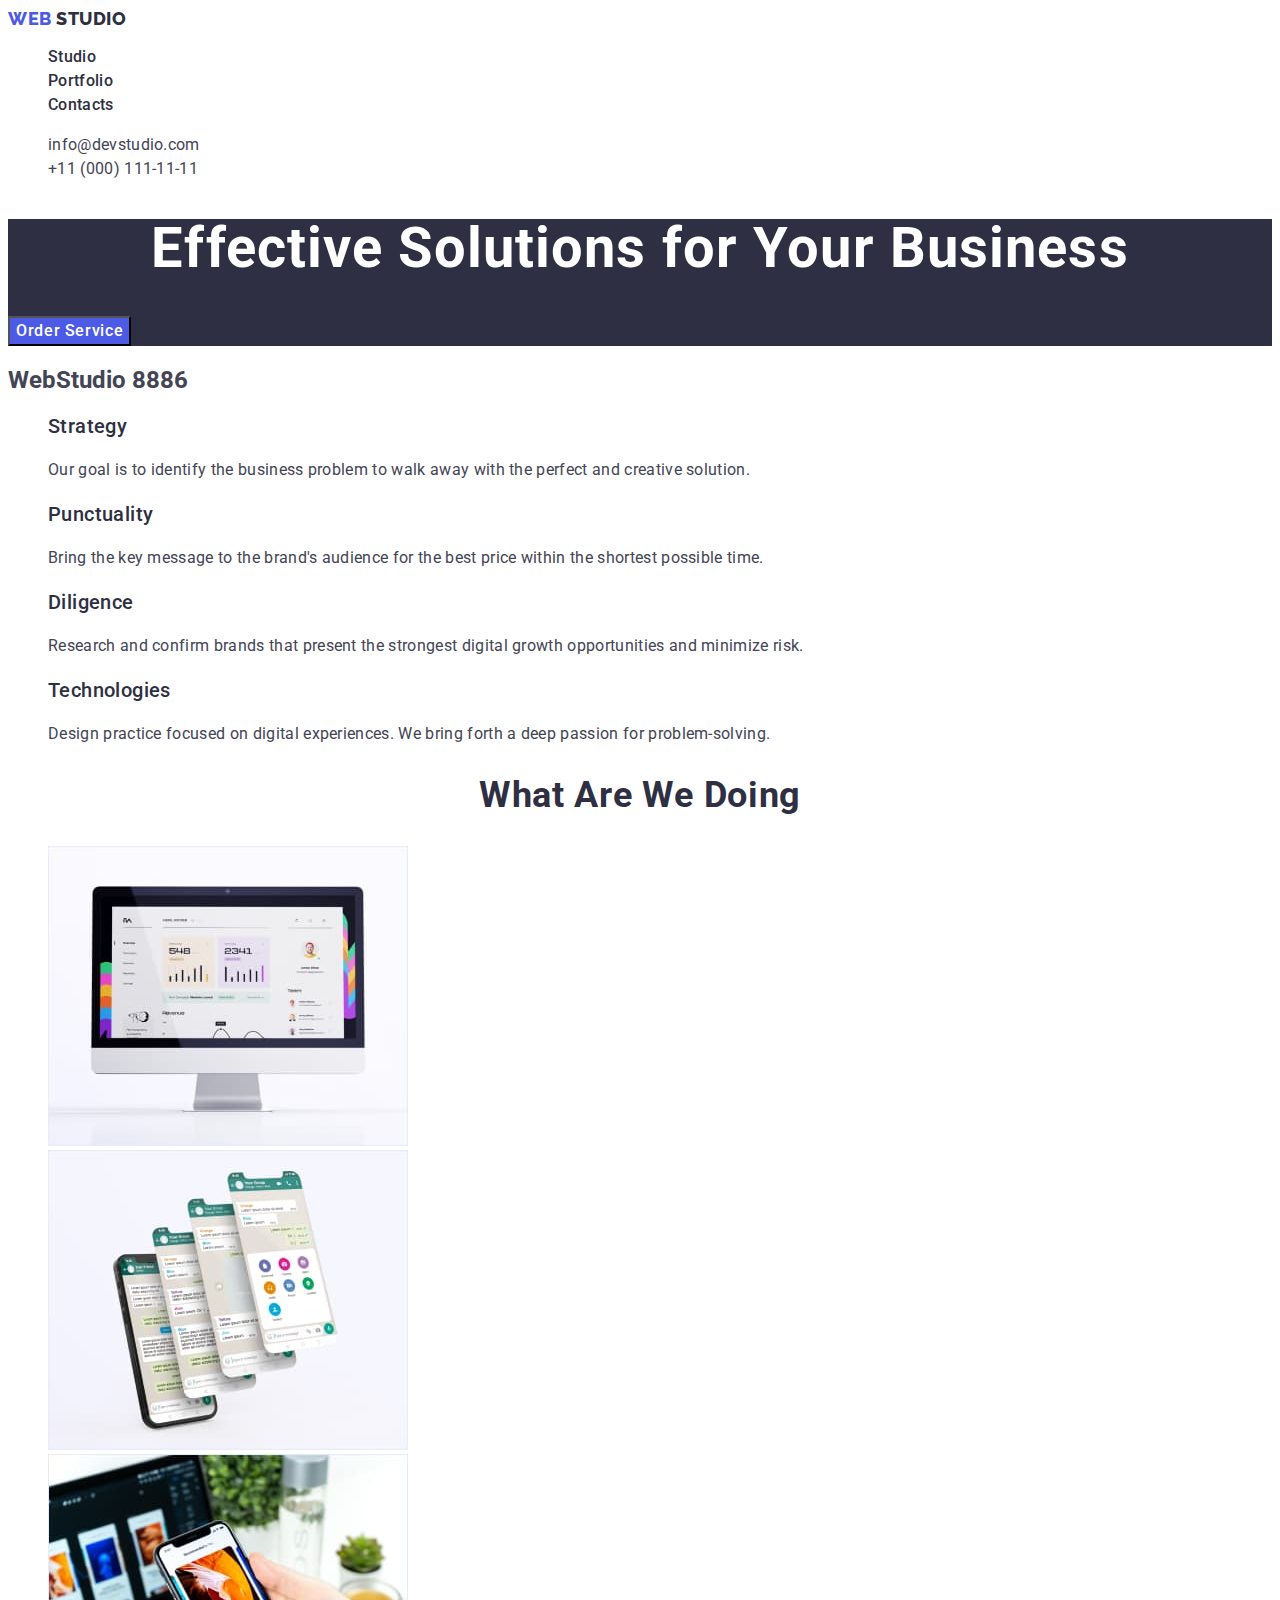
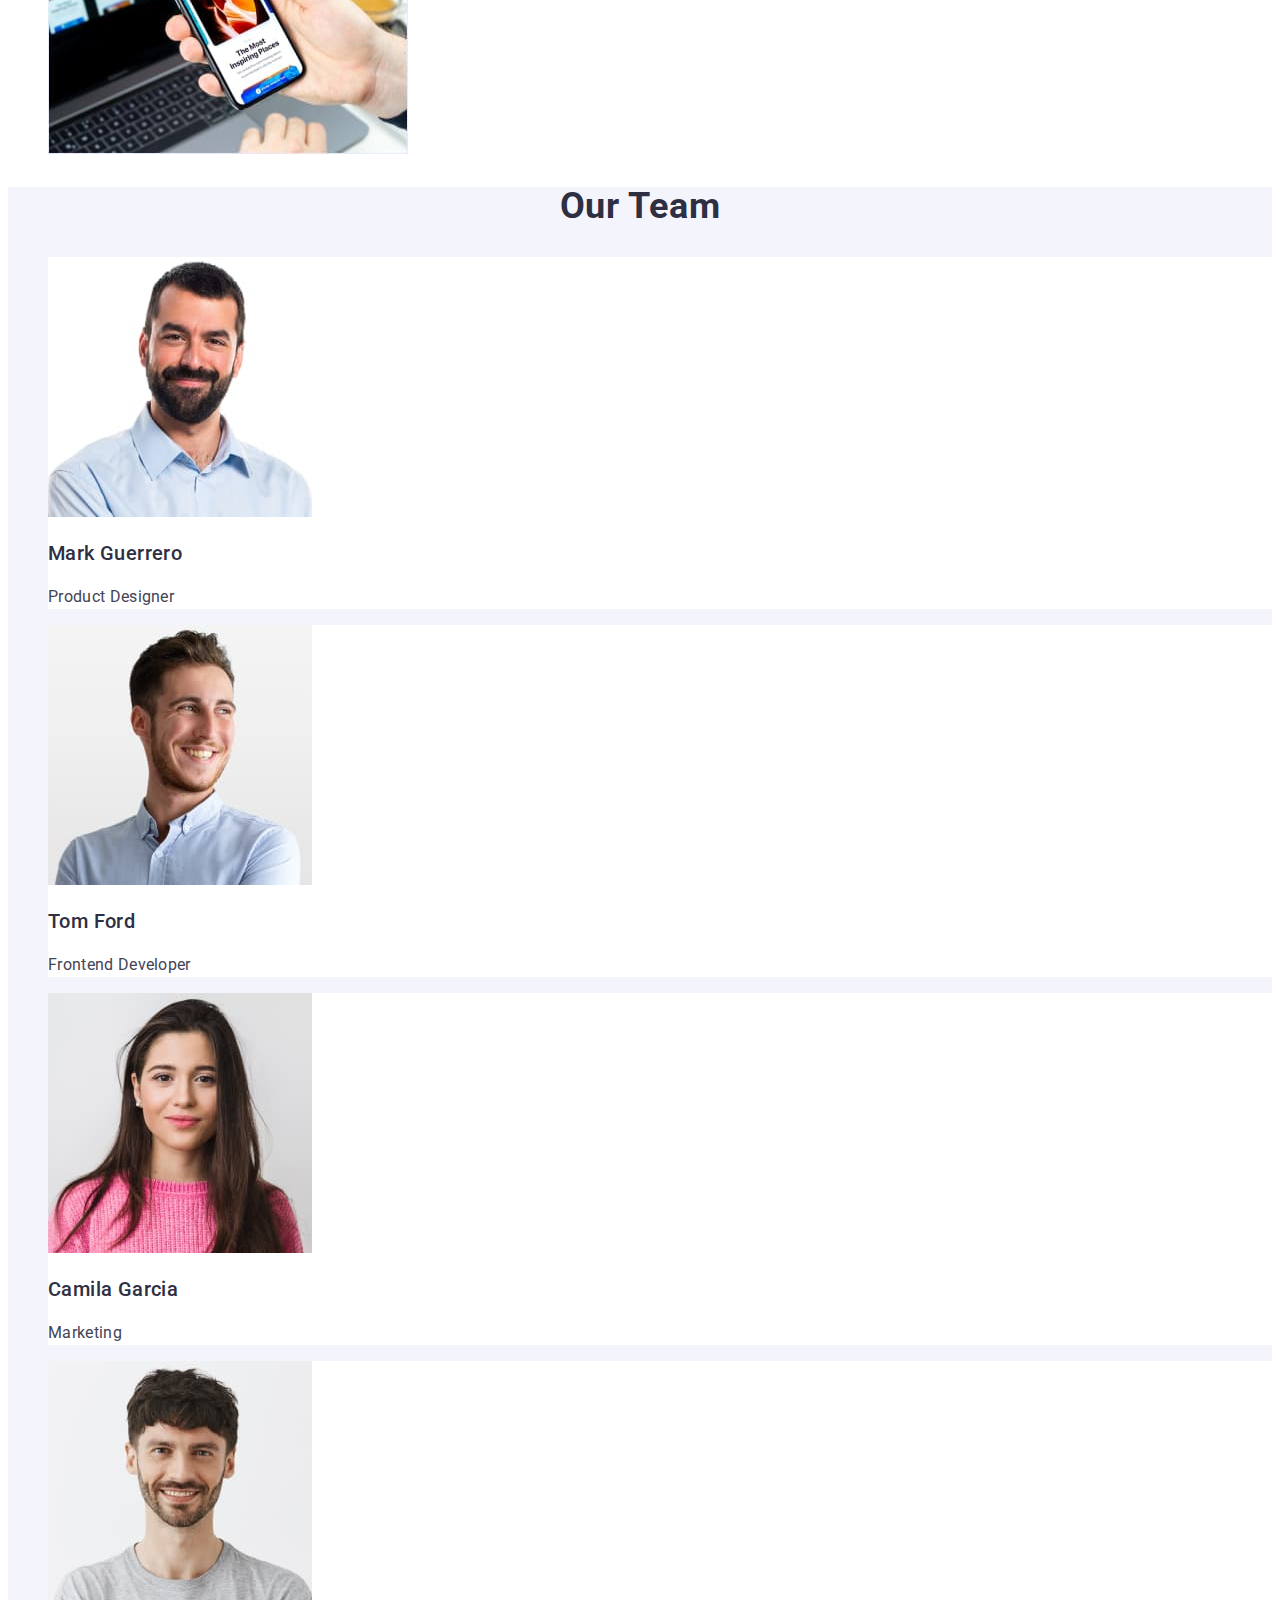
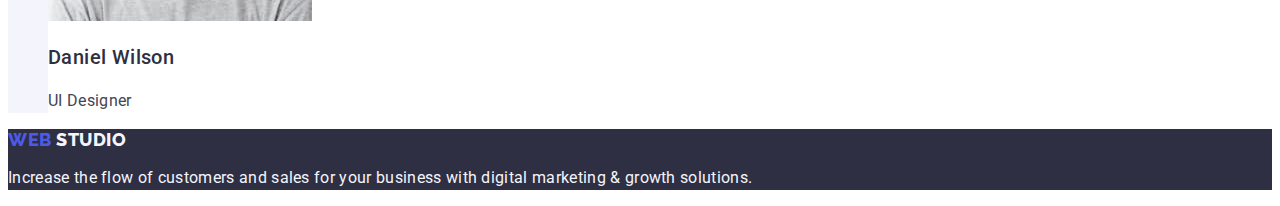
==== index.html @ 1e16ace7 "Initial commit" ====
<!DOCTYPE html>
<html lang="en">
  <head>
    <meta charset="UTF-8" />
    <meta name="viewport" content="width=device-width, initial-scale=1.0" />
    <title>Main Page</title>
    <link rel="preconnect" href="https://fonts.googleapis.com" />
    <link rel="preconnect" href="https://fonts.gstatic.com" crossorigin />
    <link
      href="https://fonts.googleapis.com/css2?family=Raleway:wght@800&family=Roboto:wght@400;500;700&display=swap"
      rel="stylesheet"
    />
    <link rel="stylesheet" href="./css/styles.css" />
  </head>
  <body>
    <header>
      <nav class="pege-nav">
        <a class="link logo" href="">Web <span class="span">Studio</span></a>
        <ul class="list menu">
          <li class="men-item">
            <a class="link menu-link" href="./index.html">Studio</a>
          </li>
          <li class="men-item">
            <a class="link menu-link" href="./portfolio.html">Portfolio</a>
          </li>
          <li class="men-item">
            <a class="link menu-link" href="">Contacts</a>
          </li>
        </ul>
      </nav>
      <address class="address">
        <ul class="list menu">
          <li>
            <a class="link contact-mail" href="mailto:info@devstudio.com"
              >info@devstudio.com</a
            >
          </li>
          <li>
            <a class="link contact-mail" href="tel:+110001111111"
              >+11 (000) 111-11-11</a
            >
          </li>
        </ul>
      </address>
    </header>

    <main>
      <section class="section-color">
        <h1 class="hhh-van">Effective Solutions for Your Business</h1>
        <button class="button-van" type="button">Order Service</button>
      </section>

      <section>
        <h2>WebStudio 8886</h2>
        <ul class="list">
          <li>
            <h3 class="hhh-tu">Strategy</h3>
            <p class="ppp-tu">
              Our goal is to identify the business problem to walk away with the
              perfect and creative solution.
            </p>
          </li>
          <li>
            <h3 class="hhh-tu">Punctuality</h3>
            <p class="ppp-tu">
              Bring the key message to the brand's audience for the best price
              within the shortest possible time.
            </p>
          </li>
          <li>
            <h3 class="hhh-tu">Diligence</h3>
            <p class="ppp-tu">
              Research and confirm brands that present the strongest digital
              growth opportunities and minimize risk.
            </p>
          </li>
          <li>
            <h3 class="hhh-tu">Technologies</h3>
            <p class="ppp-tu">
              Design practice focused on digital experiences. We bring forth a
              deep passion for problem-solving.
            </p>
          </li>
        </ul>
      </section>

      <section>
        <h2 class="hhh-fri">What are we doing</h2>
        <ul class="list">
          <li>
            <img
              src="./images/img1.jpg"
              alt="Monitor"
              width="360"
              height="300"
            />
          </li>
          <li>
            <img
              src="./images/Rectangle71.jpg"
              alt="Smartphone"
              width="360"
              height="300"
            />
          </li>
          <li>
            <img
              src="./images/img3.jpg"
              alt="Monitor and Smartphone"
              width="360"
              height="300"
            />
          </li>
        </ul>
      </section>

      <section class="section-fo">
        <h2 class="hhh-fri">Our Team</h2>
        <ul class="list">
          <li class="foto-color">
            <img
              src="./images/img.jpg"
              alt="Mark Guerrero"
              width="264"
              height="260"
            />
            <h3 class="hhh-tu">Mark Guerrero</h3>
            <p class="ppp-tu">Product Designer</p>
          </li>
          <li class="foto-color">
            <img
              src="./images/img(1).jpg"
              alt="Tom Ford"
              width="264"
              height="260"
            />
            <h3 class="hhh-tu">Tom Ford</h3>
            <p class="ppp-tu">Frontend Developer</p>
          </li>
          <li class="foto-color">
            <img
              src="./images/img(2).jpg"
              alt="Camila Garcia"
              width="264"
              height="260"
            />
            <h3 class="hhh-tu">Camila Garcia</h3>
            <p class="ppp-tu">Marketing</p>
          </li>
          <li class="foto-color">
            <img
              src="./images/img(3).jpg"
              alt="Daniel Wilson"
              width="264"
              height="260"
            />
            <h3 class="hhh-tu">Daniel Wilson</h3>
            <p class="ppp-tu">UI Designer</p>
          </li>
        </ul>
      </section>
    </main>

    <footer class="footer-color">
      <a class="link footer-logo" href=""
        >Web <span class="footer-span">Studio</span></a
      >
      <p class="footer-text">
        Increase the flow of customers and sales for your business with digital
        marketing & growth solutions.
      </p>
    </footer>
  </body>
</html>
---- css/styles.css ----
:root {
    --accent-color: #2e2f42;
}

.list {
    list-style: none;
}

.link {
    text-decoration: none;
}

body {
    font-family: Roboto, sans-serif;
    color: var(--slate, #434455);
    background-color: #FFFFFF;
}

.page-heder {
    
}

.page-nav {
     
}

.section-color {
    background: var(--navyblue, #2E2F42);
}

.hhh-van {
    color: var(--white, #FFF);
        text-align: center;
    
        /* Header 1 */
        font-size: 56px;
        font-family: Roboto, sans-serif
        font-weight: 700;
        line-height: 1.07;
        letter-spacing: 1.12px;
}

.button-van {
color: var(--white, #FFF);
    background: var(--iris, #4D5AE5);

    /* Button Text */
    font-family: inherit;
    font-size: 16px;
    font-weight: 500;
    line-height: 1.5;
    letter-spacing: 0.64px;
    cursor: pointer;
      
}

.button-van:hover,
.button-van:focus {
background-color: #404BBF;
}

.hhh-tu {
color: var(--navyblue, #2E2F42);

    /* Header 3 */
    font-size: 20px;
    font-weight: 500;
    line-height: 1.2;
    letter-spacing: 0.4px;
}

.ppp-tu {
color: var(--slate, #434455);

    /* Body */
    font-size: 16px;
    line-height: 1.5;
    letter-spacing: 0.32px;
}

.hhh-fri {
    color: var(--navyblue, #2E2F42);
        text-align: center;
    
        /* Header 2 */
        font-size: 36px;
        font-weight: 700;
        line-height: 1.11;
        letter-spacing: 0.72px;
        text-transform: capitalize;
}

.section-fo {
    background: var(--cloud, #F4F4FD);
}

.foto-color {
        background: var(--white, #FFF);
}

.logo {
color: var(--iris, #4D5AE5);
    font-size: 18px;
    font-family: Raleway, sans-serif;
    font-weight: 800;
    line-height: 1.17;
    letter-spacing: 0.54px;
    text-transform: uppercase;
}

.span {
    color: var(--navyblue, #2E2F42);
        font-size: 18px;
        font-family: Raleway, sans-serif;
        font-weight: 800;
        line-height: 1.17;
        letter-spacing: 0.54px;
        text-transform: uppercase;
}

.menu-item {
color: var(--navyblue, #2E2F42);

    /* Body Medium */
    font-size: 16px;
    font-family: Roboto, sans-serif;
    font-weight: 500;
    line-height: 1.5;
    letter-spacing: 0.32px;
    
}

.address {
    font-style: normal;
}

.menu-link {
    color: var(--navyblue, #2E2F42);
    
        /* Body Medium */
        font-size: 16px;
        font-family: Roboto, sans-serif;
        font-weight: 500;
        line-height: 1.5;
        letter-spacing: 0.32px;
        
}

.link-logo {
color: var(--navyblue, #2E2F42);
    font-size: 18px;
    font-family: Raleway, sans-serif;
    font-weight: 800;
    line-height: 1.5;
    letter-spacing: 0.54px;
    text-transform: uppercase;
}

.contact-mail {
    color: var(--slate, #434455);
    
        /* Body */
        font-size: 16px;
        font-family: Roboto, sans-serif;
        line-height: 1.5;
        letter-spacing: 0.32px;
}

.contact-phon {
    color: var(--slate, #434455);
    
        /* Body */
        font-size: 16px;
        font-family: Roboto;
        line-height: 1.5;
        letter-spacing: 0.32px;
}

.modal-btn {
color: var(--white, #4d5ae5);

    /* Button Text */
    font-family: inherit;
    font-size: 16px;
    font-weight: 500;
    line-height: 1.5;
    letter-spacing: 0.64px;
        background-color: #F4F4FD;
        cursor: pointer;
}

.abcd {
    color: var(--navyblue, #2E2F42);
    
        /* Header 3 */
        font-size: 20px;
        font-family: Roboto;
        font-weight: 500;
        line-height: 1.2;
        letter-spacing: 0.4px;
}

.abcdef {
    color: var(--slate, #434455);
    
        /* Body */
        font-size: 16px;
        font-family: Roboto;
        line-height: 1.5;
        letter-spacing: 0.32px;
}

.footer-color {
    background: var(--navyblue, #2E2F42);
}

.footer-logo {
    color: var(--iris, #4D5AE5);
        font-size: 18px;
        font-family: Raleway, sans-serif;
        font-weight: 800;
        line-height: 1.17;
        letter-spacing: 0.54px;
        text-transform: uppercase;
}

.footer-span {
    color: var(--cloud, #F4F4FD);
        font-size: 18px;
        font-family: Raleway, sans-serif;
        font-weight: 800;
        line-height: 1.17;
        letter-spacing: 0.54px;
        text-transform: uppercase;
}

.footer-text {
    color: var(--cloud, #F4F4FD);
    
        /* Body */
        font-size: 16px;
        font-family: Roboto, sans-serif;
        line-height: 1.5;
        letter-spacing: 0.32px;
}

.modal-btn:hover,
.modal-btn:focus {
    color: #FFFFFF;
    background-color: #404BBF;
    
}

.menu-link:hover,
.menu-link:focus {
    color: #404BBF;
}

.contact-mail:hover,
.contact-mail:focus {
    color: #404BBF;
}
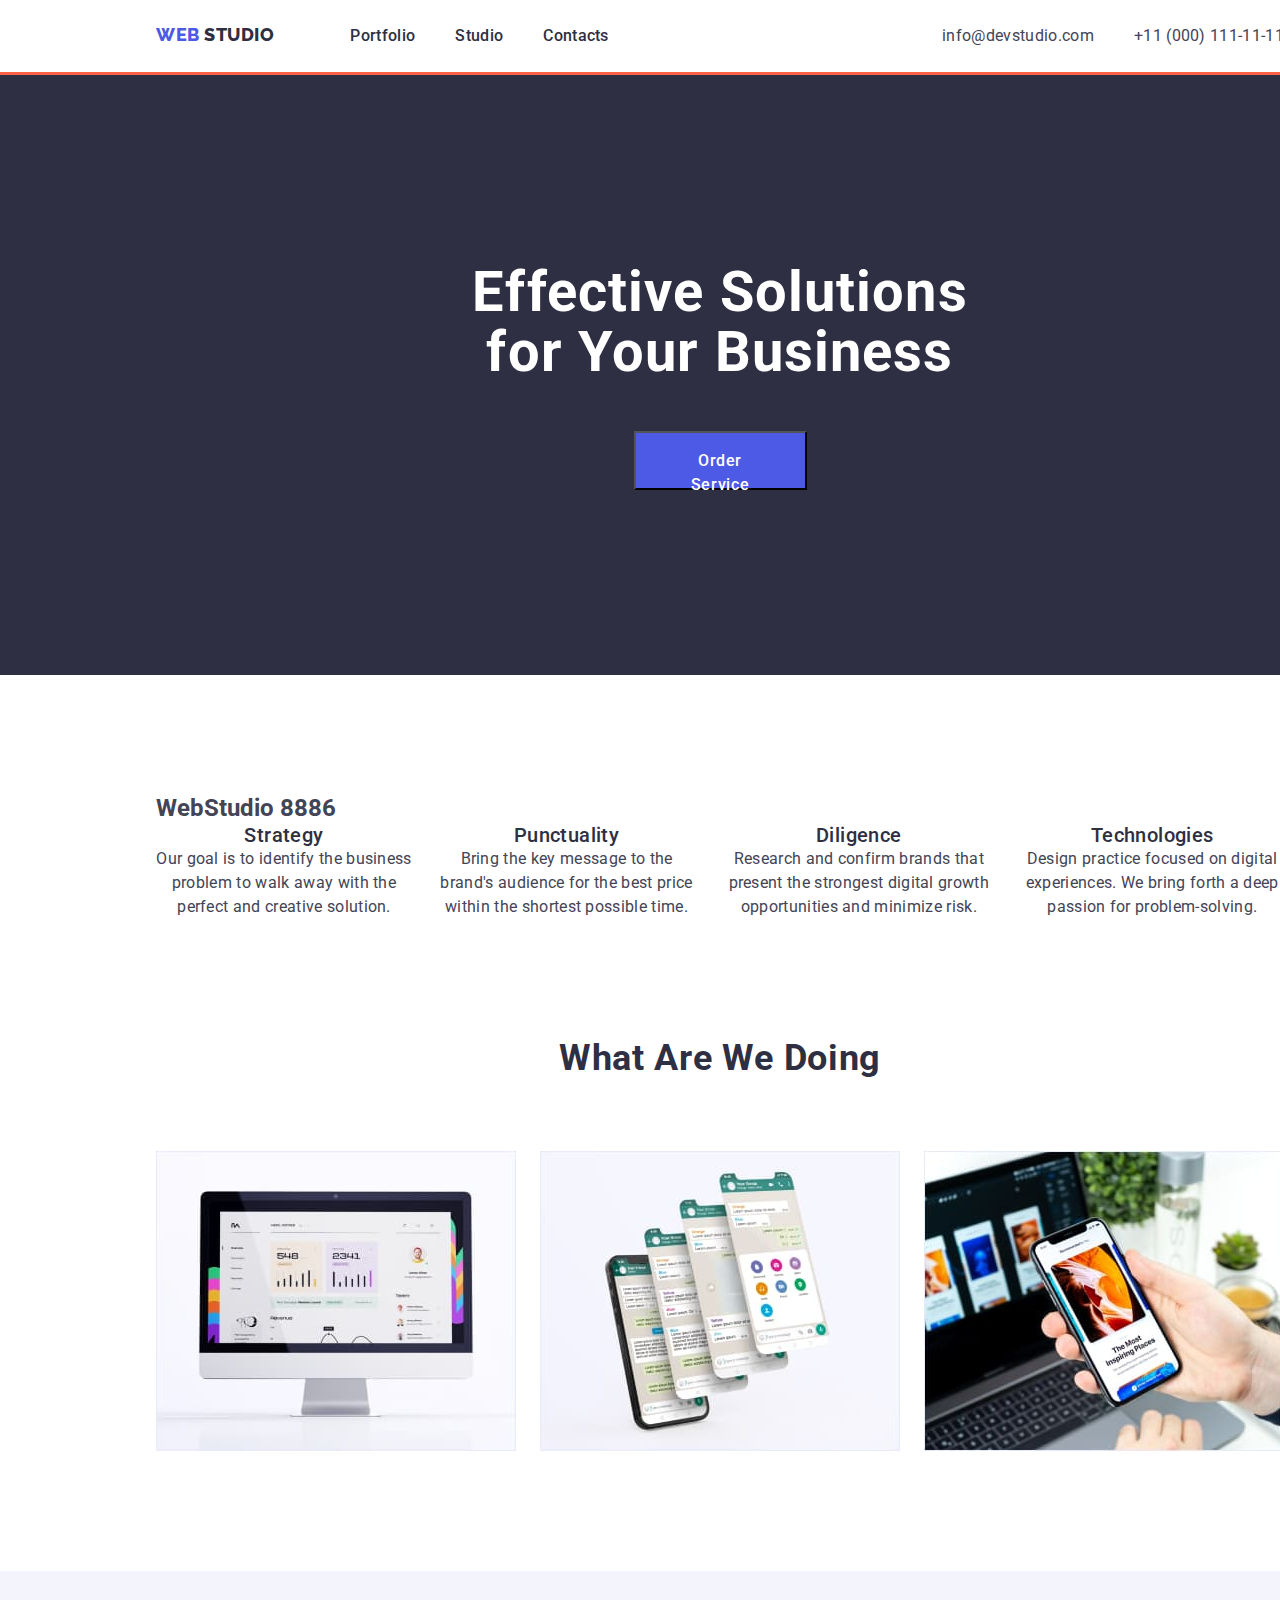
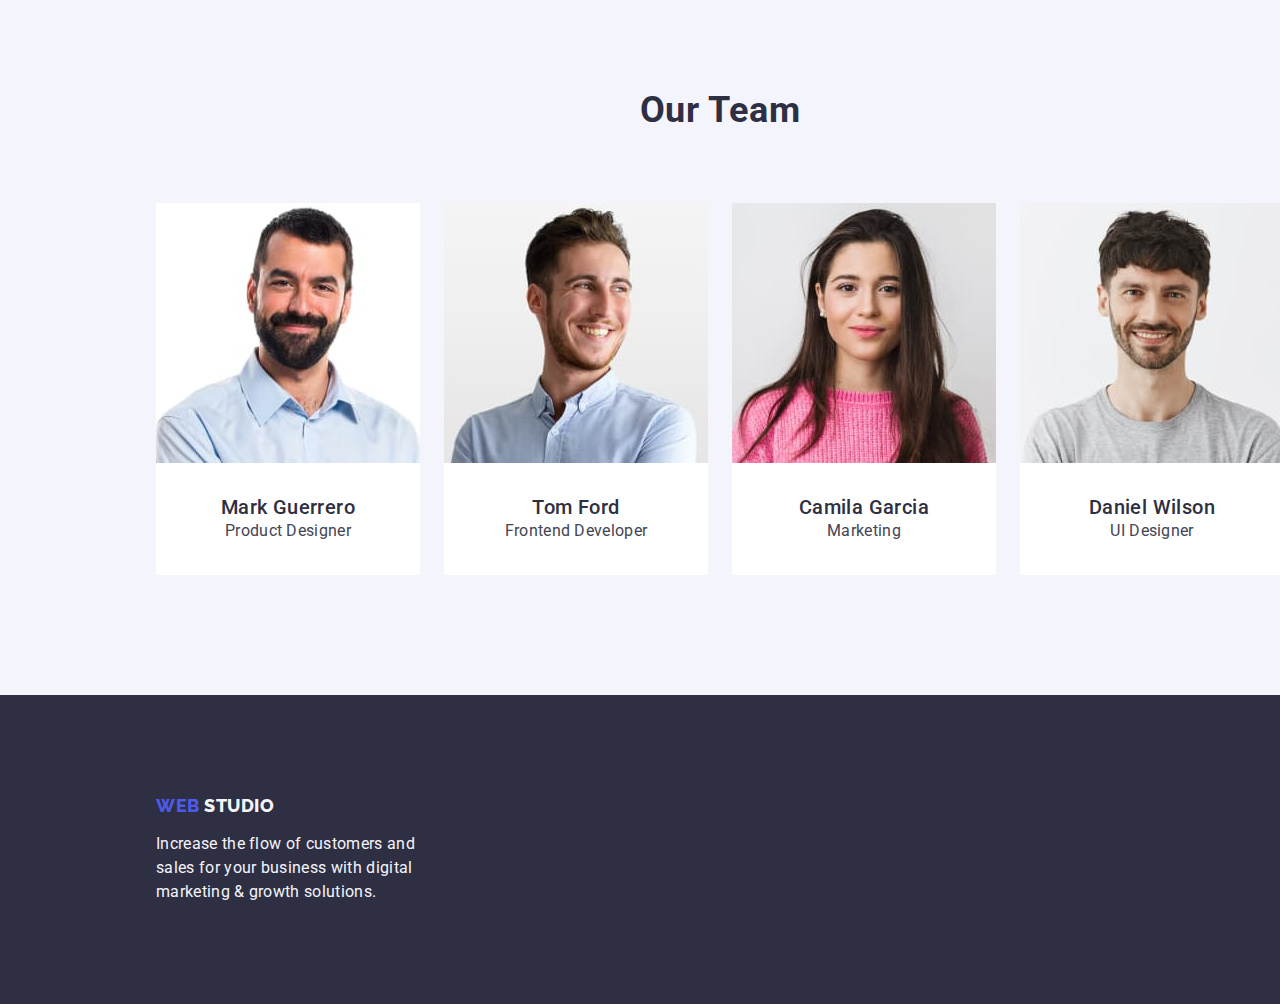
==== commit 68b6fe6e: "Sum 1" ====
--- a/index.html
+++ b/index.html
@@ -7,168 +7,213 @@
     <link rel="preconnect" href="https://fonts.googleapis.com" />
     <link rel="preconnect" href="https://fonts.gstatic.com" crossorigin />
     <link
+      rel="stylesheet"
+      href="https://cdn.jsdelivr.net/npm/modern-normalize@2.0.0/modern-normalize.min.css"
+    />
+    <link
       href="https://fonts.googleapis.com/css2?family=Raleway:wght@800&family=Roboto:wght@400;500;700&display=swap"
       rel="stylesheet"
     />
     <link rel="stylesheet" href="./css/styles.css" />
   </head>
   <body>
-    <header>
-      <nav class="pege-nav">
-        <a class="link logo" href="">Web <span class="span">Studio</span></a>
-        <ul class="list menu">
-          <li class="men-item">
-            <a class="link menu-link" href="./index.html">Studio</a>
-          </li>
-          <li class="men-item">
-            <a class="link menu-link" href="./portfolio.html">Portfolio</a>
-          </li>
-          <li class="men-item">
-            <a class="link menu-link" href="">Contacts</a>
-          </li>
-        </ul>
-      </nav>
-      <address class="address">
-        <ul class="list menu">
-          <li>
-            <a class="link contact-mail" href="mailto:info@devstudio.com"
-              >info@devstudio.com</a
-            >
-          </li>
-          <li>
-            <a class="link contact-mail" href="tel:+110001111111"
-              >+11 (000) 111-11-11</a
-            >
-          </li>
-        </ul>
-      </address>
+    <header class="header">
+      <div class="container">
+        <div class="header-div">
+          <div class="div-nav">
+            <nav class="page-nav">
+              <a class="link logo" href=""
+                >Web <span class="span">Studio</span></a
+              >
+              <ul class="list menu">
+                <li class="menu-item navigaihion">
+                  <a class="link menu-link" href="./portfolio.html"
+                    >Portfolio</a
+                  >
+                </li>
+                <li class="menu-item navigaihion">
+                  <a class="link menu-link" href="./index.html">Studio</a>
+                </li>
+                <li class="menu-item navigaihion">
+                  <a class="link menu-link" href="">Contacts</a>
+                </li>
+              </ul>
+            </nav>
+          </div>
+
+          <div>
+            <address class="address">
+              <ul class="list menu">
+                <li class="navigaihion">
+                  <a class="link contact-mail" href="mailto:info@devstudio.com"
+                    >info@devstudio.com</a
+                  >
+                </li>
+                <li class="navigaihion">
+                  <a class="link contact-mail" href="tel:+110001111111"
+                    >+11 (000) 111-11-11</a
+                  >
+                </li>
+              </ul>
+            </address>
+          </div>
+        </div>
+      </div>
     </header>
 
     <main>
       <section class="section-color">
-        <h1 class="hhh-van">Effective Solutions for Your Business</h1>
-        <button class="button-van" type="button">Order Service</button>
-      </section>
-
-      <section>
-        <h2>WebStudio 8886</h2>
-        <ul class="list">
-          <li>
-            <h3 class="hhh-tu">Strategy</h3>
-            <p class="ppp-tu">
-              Our goal is to identify the business problem to walk away with the
-              perfect and creative solution.
-            </p>
-          </li>
-          <li>
-            <h3 class="hhh-tu">Punctuality</h3>
-            <p class="ppp-tu">
-              Bring the key message to the brand's audience for the best price
-              within the shortest possible time.
-            </p>
-          </li>
-          <li>
-            <h3 class="hhh-tu">Diligence</h3>
-            <p class="ppp-tu">
-              Research and confirm brands that present the strongest digital
-              growth opportunities and minimize risk.
-            </p>
-          </li>
-          <li>
-            <h3 class="hhh-tu">Technologies</h3>
-            <p class="ppp-tu">
-              Design practice focused on digital experiences. We bring forth a
-              deep passion for problem-solving.
-            </p>
-          </li>
-        </ul>
-      </section>
-
-      <section>
-        <h2 class="hhh-fri">What are we doing</h2>
-        <ul class="list">
-          <li>
-            <img
-              src="./images/img1.jpg"
-              alt="Monitor"
-              width="360"
-              height="300"
-            />
-          </li>
-          <li>
-            <img
-              src="./images/Rectangle71.jpg"
-              alt="Smartphone"
-              width="360"
-              height="300"
-            />
-          </li>
-          <li>
-            <img
-              src="./images/img3.jpg"
-              alt="Monitor and Smartphone"
-              width="360"
-              height="300"
-            />
-          </li>
-        </ul>
+        <div class="container">
+          <div class="section-color-text">
+            <h1 class="hhh-van">Effective Solutions for Your Business</h1>
+          </div>
+          <div class="div-button">
+            <button class="button-van" type="button">Order Service</button>
+          </div>
+        </div>
+      </section>
+
+      <section class="section-tu">
+        <div class="container">
+          <div><h2>WebStudio 8886</h2></div>
+          <ul class="list list-van-van">
+            <li class="list-van">
+              <h3 class="hhh-tu">Strategy</h3>
+              <p class="ppp-tu">
+                Our goal is to identify the business problem to walk away with
+                the perfect and creative solution.
+              </p>
+            </li>
+            <li class="list-van">
+              <h3 class="hhh-tu">Punctuality</h3>
+              <p class="ppp-tu">
+                Bring the key message to the brand's audience for the best price
+                within the shortest possible time.
+              </p>
+            </li>
+            <li class="list-van">
+              <h3 class="hhh-tu">Diligence</h3>
+              <p class="ppp-tu">
+                Research and confirm brands that present the strongest digital
+                growth opportunities and minimize risk.
+              </p>
+            </li>
+            <li>
+              <h3 class="hhh-tu">Technologies</h3>
+              <p class="ppp-tu">
+                Design practice focused on digital experiences. We bring forth a
+                deep passion for problem-solving.
+              </p>
+            </li>
+          </ul>
+        </div>
+      </section>
+
+      <section class="section-fru">
+        <div class="container">
+          <div><h2 class="hhh-fri">What are we doing</h2></div>
+          <div class="div-fru">
+            <ul class="list div-section-fru">
+              <li>
+                <img
+                  src="./images/img1.jpg"
+                  alt="Monitor"
+                  width="360"
+                  height="300"
+                />
+              </li>
+              <li>
+                <img
+                  src="./images/Rectangle71.jpg"
+                  alt="Smartphone"
+                  width="360"
+                  height="300"
+                />
+              </li>
+              <li>
+                <img
+                  src="./images/img3.jpg"
+                  alt="Monitor and Smartphone"
+                  width="360"
+                  height="300"
+                />
+              </li>
+            </ul>
+          </div>
+        </div>
       </section>
 
       <section class="section-fo">
-        <h2 class="hhh-fri">Our Team</h2>
-        <ul class="list">
-          <li class="foto-color">
-            <img
-              src="./images/img.jpg"
-              alt="Mark Guerrero"
-              width="264"
-              height="260"
-            />
-            <h3 class="hhh-tu">Mark Guerrero</h3>
-            <p class="ppp-tu">Product Designer</p>
-          </li>
-          <li class="foto-color">
-            <img
-              src="./images/img(1).jpg"
-              alt="Tom Ford"
-              width="264"
-              height="260"
-            />
-            <h3 class="hhh-tu">Tom Ford</h3>
-            <p class="ppp-tu">Frontend Developer</p>
-          </li>
-          <li class="foto-color">
-            <img
-              src="./images/img(2).jpg"
-              alt="Camila Garcia"
-              width="264"
-              height="260"
-            />
-            <h3 class="hhh-tu">Camila Garcia</h3>
-            <p class="ppp-tu">Marketing</p>
-          </li>
-          <li class="foto-color">
-            <img
-              src="./images/img(3).jpg"
-              alt="Daniel Wilson"
-              width="264"
-              height="260"
-            />
-            <h3 class="hhh-tu">Daniel Wilson</h3>
-            <p class="ppp-tu">UI Designer</p>
-          </li>
-        </ul>
+        <div class="container">
+          <div class="div-text"><h2 class="hhh-fri">Our Team</h2></div>
+          <div>
+            <ul class="list div-fo">
+              <li class="foto-color">
+                <img
+                  src="./images/img.jpg"
+                  alt="Mark Guerrero"
+                  width="264"
+                  height="260"
+                />
+                <div class="foto">
+                  <h3 class="hhh-tu">Mark Guerrero</h3>
+                  <p class="ppp-tu">Product Designer</p>
+                </div>
+              </li>
+              <li class="foto-color">
+                <img
+                  src="./images/img(1).jpg"
+                  alt="Tom Ford"
+                  width="264"
+                  height="260"
+                />
+                <div class="foto">
+                  <h3 class="hhh-tu">Tom Ford</h3>
+                  <p class="ppp-tu">Frontend Developer</p>
+                </div>
+              </li>
+              <li class="foto-color">
+                <img
+                  src="./images/img(2).jpg"
+                  alt="Camila Garcia"
+                  width="264"
+                  height="260"
+                />
+                <div class="foto">
+                  <h3 class="hhh-tu">Camila Garcia</h3>
+                  <p class="ppp-tu">Marketing</p>
+                </div>
+              </li>
+              <li class="foto-color">
+                <img
+                  src="./images/img(3).jpg"
+                  alt="Daniel Wilson"
+                  width="264"
+                  height="260"
+                />
+                <div class="foto">
+                  <h3 class="hhh-tu">Daniel Wilson</h3>
+                  <p class="ppp-tu">UI Designer</p>
+                </div>
+              </li>
+            </ul>
+          </div>
+        </div>
       </section>
     </main>
 
     <footer class="footer-color">
-      <a class="link footer-logo" href=""
-        >Web <span class="footer-span">Studio</span></a
-      >
-      <p class="footer-text">
-        Increase the flow of customers and sales for your business with digital
-        marketing & growth solutions.
-      </p>
+      <div class="container">
+        <a class="link footer-logo" href=""
+          >Web <span class="footer-span">Studio</span></a
+        >
+        <div class="div-footer-text">
+          <p class="footer-text">
+            Increase the flow of customers and sales for your business with
+            digital marketing & growth solutions.
+          </p>
+        </div>
+      </div>
     </footer>
   </body>
 </html>
--- a/css/styles.css
+++ b/css/styles.css
@@ -4,28 +4,117 @@
 
 .list {
     list-style: none;
+    
+}
+
+.list-van-van {
+display: flex;
+    justify-content: space-between;
+}
+
+.list-van:not(:last-child) {
+    margin-right: 24px;
 }
 
 .link {
     text-decoration: none;
 }
 
+h1,h2,h3,h4,h5,h6,p {
+    margin-top: 0;
+    margin-bottom: 0;
+}
+
+ul,ol {
+    margin-top: 0;
+    margin-bottom: 0;
+    padding-left: 0;
+}
+
+img {
+    display: block;
+}
+
+button {
+    cursor: pointer;
+}
+
+.header {
+    width: 1440px;
+    border-bottom: 3px solid tomato;
+}
+
+.container {
+    width: 1158px;
+    margin-left: auto;
+    margin-right: auto;
+    padding-left: 15px;
+    padding-right: 15px;
+
+}
 body {
     font-family: Roboto, sans-serif;
     color: var(--slate, #434455);
     background-color: #FFFFFF;
 }
 
+.header-div {
+    display: flex;
+    justify-content: space-between;
+    height: 72px;
+    align-items: center;
+}
+
+.div-nav {
+    display: flex;
+    
+}
+
+
 .page-heder {
     
 }
 
 .page-nav {
+    display: flex;
      
+}
+
+.menu {
+    display: flex;
 }
 
 .section-color {
     background: var(--navyblue, #2E2F42);
+    width: 1440px;
+    height: 600px;
+    padding-top: 188px;
+}
+
+.section-color-text {
+    width: 496px;
+    margin-left: auto;
+    margin-right: auto;
+
+}
+
+.section-fru {
+    width: 1440px;
+}
+
+.section-tu {
+    width: 1440px;
+    padding-top: 120px;
+    padding-bottom: 120px;
+}
+
+.div-section-fru {
+    display: flex;
+    justify-content: space-between;
+}
+
+.div-fru {
+    padding-bottom: 120px;
 }
 
 .hhh-van {
@@ -40,12 +129,23 @@
         letter-spacing: 1.12px;
 }
 
+.div-button {
+    width: 173px;
+margin-left: auto;
+    margin-right: auto;
+    margin-top: 48px;
+}
+
 .button-van {
 color: var(--white, #FFF);
     background: var(--iris, #4D5AE5);
+    width: 173px;
+    height: 59.2px;
+    padding: 16px 32px;
+   
 
     /* Button Text */
-    font-family: inherit;
+    font-family: Roboto;
     font-size: 16px;
     font-weight: 500;
     line-height: 1.5;
@@ -59,8 +159,21 @@
 background-color: #404BBF;
 }
 
+.div-fo {
+    display: flex;
+    justify-content: space-between;
+}
+
+.div-text {
+
+    margin-left: auto;
+    margin-right: auto;
+    
+}
+
 .hhh-tu {
 color: var(--navyblue, #2E2F42);
+text-align: center;
 
     /* Header 3 */
     font-size: 20px;
@@ -71,6 +184,7 @@
 
 .ppp-tu {
 color: var(--slate, #434455);
+text-align: center;
 
     /* Body */
     font-size: 16px;
@@ -81,6 +195,10 @@
 .hhh-fri {
     color: var(--navyblue, #2E2F42);
         text-align: center;
+        width: 330px;
+        margin-left: auto;
+        margin-right: auto;
+        margin-bottom: 72px;
     
         /* Header 2 */
         font-size: 36px;
@@ -91,7 +209,10 @@
 }
 
 .section-fo {
+    width: 1440px;
     background: var(--cloud, #F4F4FD);
+    padding-bottom: 120px;
+    padding-top: 120px;
 }
 
 .foto-color {
@@ -109,6 +230,7 @@
 }
 
 .span {
+    margin-right: 76px;
     color: var(--navyblue, #2E2F42);
         font-size: 18px;
         font-family: Raleway, sans-serif;
@@ -144,6 +266,10 @@
         line-height: 1.5;
         letter-spacing: 0.32px;
         
+}
+
+.navigaihion:not(:last-child) {
+    margin-right: 40px;
 }
 
 .link-logo {
@@ -180,7 +306,7 @@
 color: var(--white, #4d5ae5);
 
     /* Button Text */
-    font-family: inherit;
+    font-family: Roboto, sans-serif;
     font-size: 16px;
     font-weight: 500;
     line-height: 1.5;
@@ -211,7 +337,10 @@
 }
 
 .footer-color {
+    width: 1440px;
     background: var(--navyblue, #2E2F42);
+    padding-top: 100px;
+    padding-bottom: 100px;
 }
 
 .footer-logo {
@@ -234,6 +363,16 @@
         text-transform: uppercase;
 }
 
+.div-footer-text {
+ width: 264px;
+ margin-top: 16px;
+}
+
+.foto {
+    margin-top: 32px;
+    margin-bottom: 32px;
+}
+
 .footer-text {
     color: var(--cloud, #F4F4FD);
     
@@ -259,4 +398,64 @@
 .contact-mail:hover,
 .contact-mail:focus {
     color: #404BBF;
-}+}
+
+.section-foto {
+    width: 1440px;
+    padding-top: 168px;
+}
+
+.button-list {
+    display: flex;
+    justify-content: center;
+}
+
+.button-list-mobal:not(:last-child) {
+    margin-right: 24px;
+}
+
+.van {
+    width: 69px;
+    padding: 12px 24px;
+    border-radius: 4px;
+}
+.tya {
+    width: 118px;
+    padding: 12px 24px;
+    border: 1px solid tomato;
+    border-radius: 4px;
+}
+
+.tru {
+    width: 78px;
+    padding: 12px 24px;
+    border-radius: 4px;
+        border: 1px solid var(--cornflower, #E7E9FC);
+}
+
+.foa {
+    width: 103px;
+    padding: 12px 24px;
+    border-radius: 4px;
+        border: 1px solid var(--cornflower, #E7E9FC);
+}
+
+.faif {
+    width: 126px;
+    padding: 12px 24px;
+    border-radius: 4px;
+        border: 1px solid var(--cornflower, #E7E9FC);
+
+}
+
+.modal {
+    margin-bottom: 72px;
+}
+
+.foto-foto {
+    display: flex;
+    flex-wrap: wrap;
+    gap: 24px;
+}
+
+
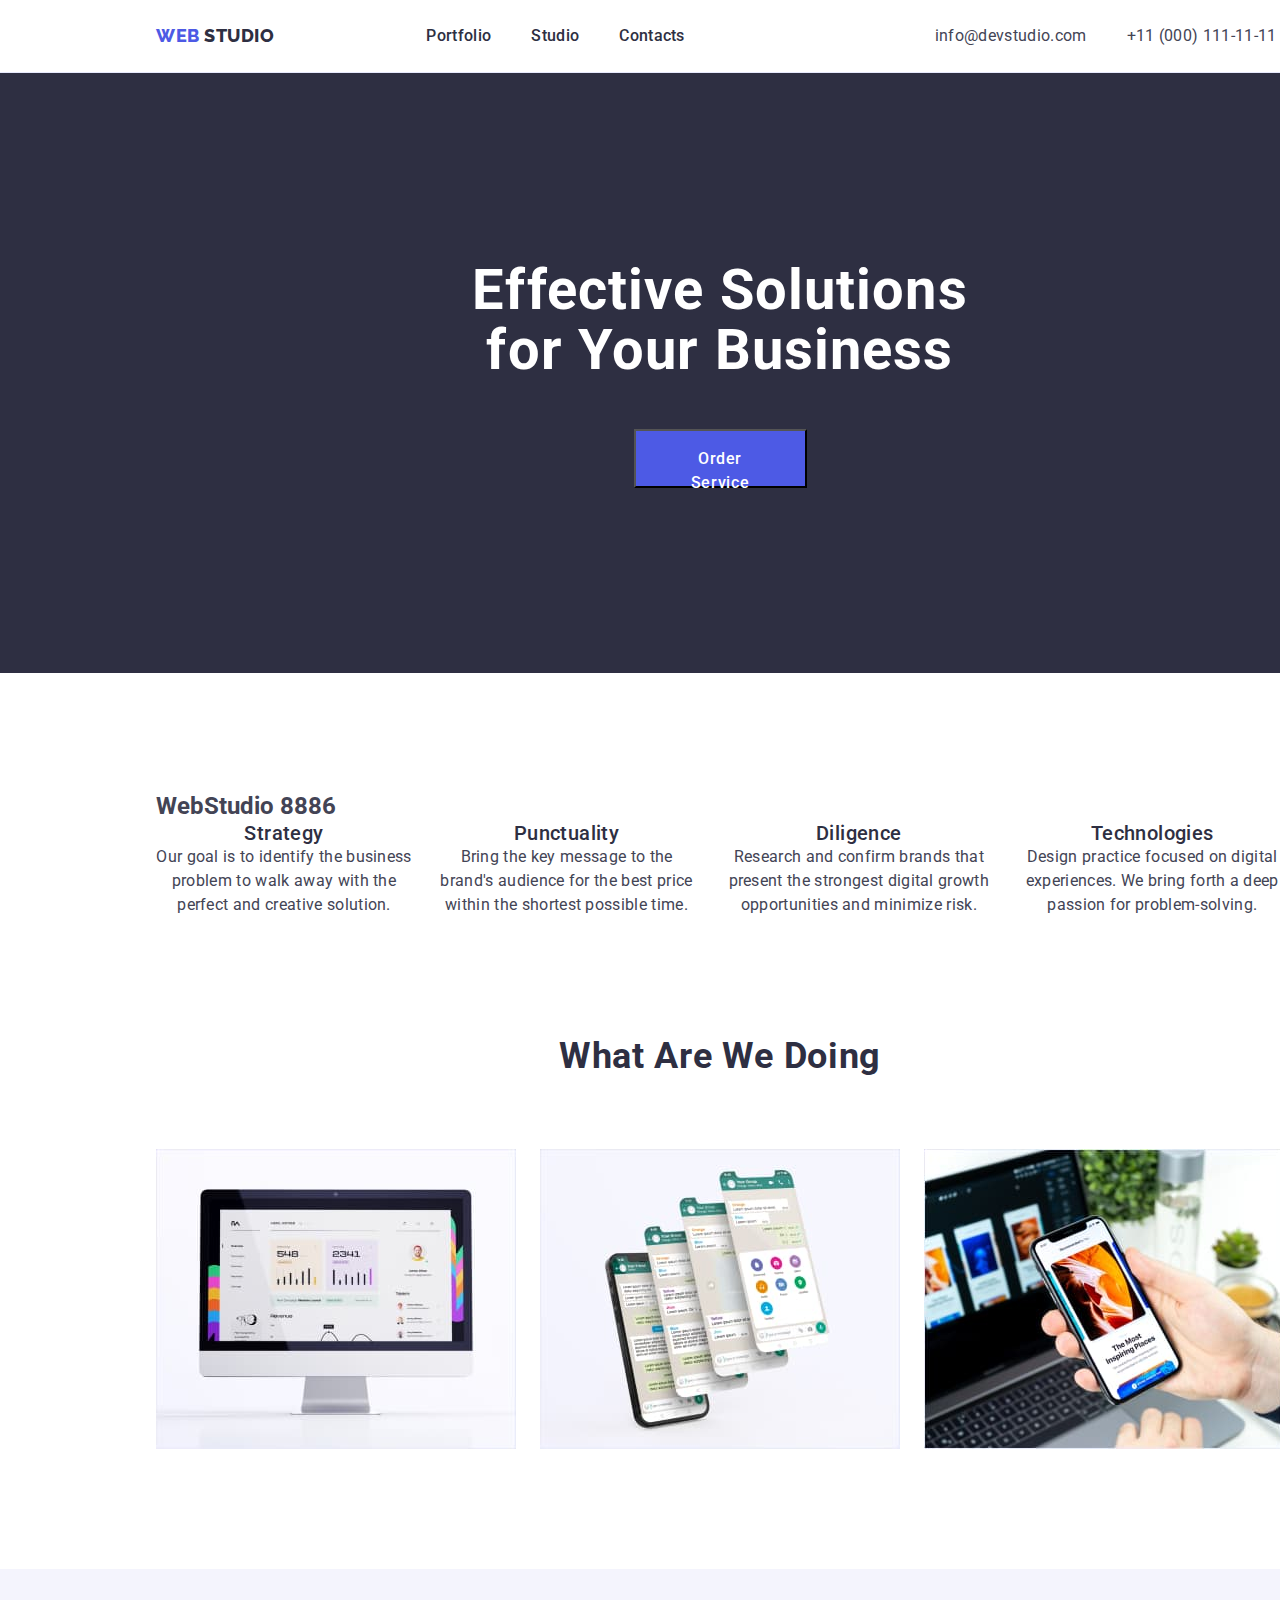
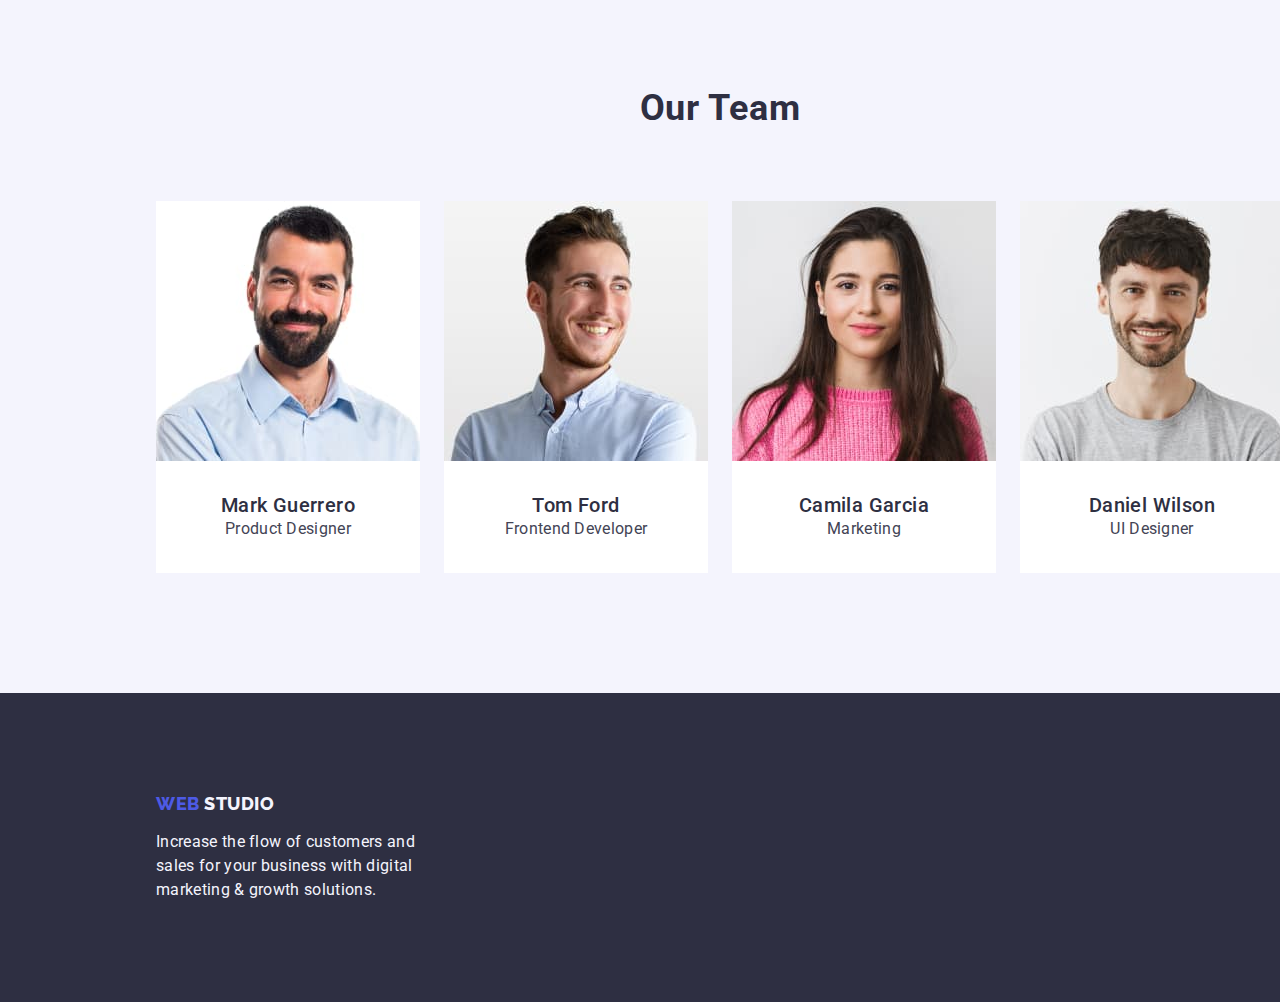
==== commit 4ff45685: "Sum 1" ====
--- a/index.html
+++ b/index.html
@@ -18,46 +18,36 @@
   </head>
   <body>
     <header class="header">
-      <div class="container">
-        <div class="header-div">
-          <div class="div-nav">
-            <nav class="page-nav">
-              <a class="link logo" href=""
-                >Web <span class="span">Studio</span></a
+      <div class="container container-header">
+        <nav class="page-nav">
+          <a class="link logo" href="">Web <span class="span">Studio</span></a>
+          <ul class="list menu">
+            <li class="menu-item">
+              <a class="link menu-link" href="./portfolio.html">Portfolio</a>
+            </li>
+            <li class="menu-item">
+              <a class="link menu-link" href="./index.html">Studio</a>
+            </li>
+            <li class="menu-item">
+              <a class="link menu-link" href="">Contacts</a>
+            </li>
+          </ul>
+        </nav>
+
+        <address class="address">
+          <ul class="list list-address">
+            <li class="address-list">
+              <a class="link contact-mail" href="mailto:info@devstudio.com"
+                >info@devstudio.com</a
               >
-              <ul class="list menu">
-                <li class="menu-item navigaihion">
-                  <a class="link menu-link" href="./portfolio.html"
-                    >Portfolio</a
-                  >
-                </li>
-                <li class="menu-item navigaihion">
-                  <a class="link menu-link" href="./index.html">Studio</a>
-                </li>
-                <li class="menu-item navigaihion">
-                  <a class="link menu-link" href="">Contacts</a>
-                </li>
-              </ul>
-            </nav>
-          </div>
-
-          <div>
-            <address class="address">
-              <ul class="list menu">
-                <li class="navigaihion">
-                  <a class="link contact-mail" href="mailto:info@devstudio.com"
-                    >info@devstudio.com</a
-                  >
-                </li>
-                <li class="navigaihion">
-                  <a class="link contact-mail" href="tel:+110001111111"
-                    >+11 (000) 111-11-11</a
-                  >
-                </li>
-              </ul>
-            </address>
-          </div>
-        </div>
+            </li>
+            <li class="address-list">
+              <a class="link contact-mail" href="tel:+110001111111"
+                >+11 (000) 111-11-11</a
+              >
+            </li>
+          </ul>
+        </address>
       </div>
     </header>
 
--- a/css/styles.css
+++ b/css/styles.css
@@ -41,7 +41,7 @@
 
 .header {
     width: 1440px;
-    border-bottom: 3px solid tomato;
+    border-bottom: 1px solid #e7e9fc;
 }
 
 .container {
@@ -52,6 +52,12 @@
     padding-right: 15px;
 
 }
+
+.container-header {
+    display: flex;
+}
+
+
 body {
     font-family: Roboto, sans-serif;
     color: var(--slate, #434455);
@@ -65,23 +71,17 @@
     align-items: center;
 }
 
-.div-nav {
-    display: flex;
-    
-}
-
-
-.page-heder {
-    
-}
+
 
 .page-nav {
     display: flex;
+    align-items: center;
      
 }
 
 .menu {
     display: flex;
+    gap: 40px;
 }
 
 .section-color {
@@ -227,6 +227,7 @@
     line-height: 1.17;
     letter-spacing: 0.54px;
     text-transform: uppercase;
+    margin-right: 76px;
 }
 
 .span {
@@ -249,11 +250,23 @@
     font-weight: 500;
     line-height: 1.5;
     letter-spacing: 0.32px;
+    padding: 24px 0;
     
 }
 
 .address {
     font-style: normal;
+}
+
+.list-address {
+    display: flex;
+    gap: 40px;
+    margin-left: 250px;
+}
+
+.address-list {
+    padding: 24px 0;
+    justify-content: space-between;
 }
 
 .menu-link {
@@ -268,9 +281,6 @@
         
 }
 
-.navigaihion:not(:last-child) {
-    margin-right: 40px;
-}
 
 .link-logo {
 color: var(--navyblue, #2E2F42);
@@ -458,4 +468,18 @@
     gap: 24px;
 }
 
-
+.list-foto:nth-child(n+7) {
+    margin-bottom: 120px;
+}
+
+.link-foto-o:nth-child(-n+6) {
+    margin-bottom: 48px;
+}
+
+.div-abcd {
+    padding: 32px 16px;
+    border-bottom: 1px solid var(--cornflower, #E7E9FC);
+    border-left: 1px solid var(--cornflower, #E7E9FC);
+    border-right: 1px solid var(--cornflower, #E7E9FC);
+}
+
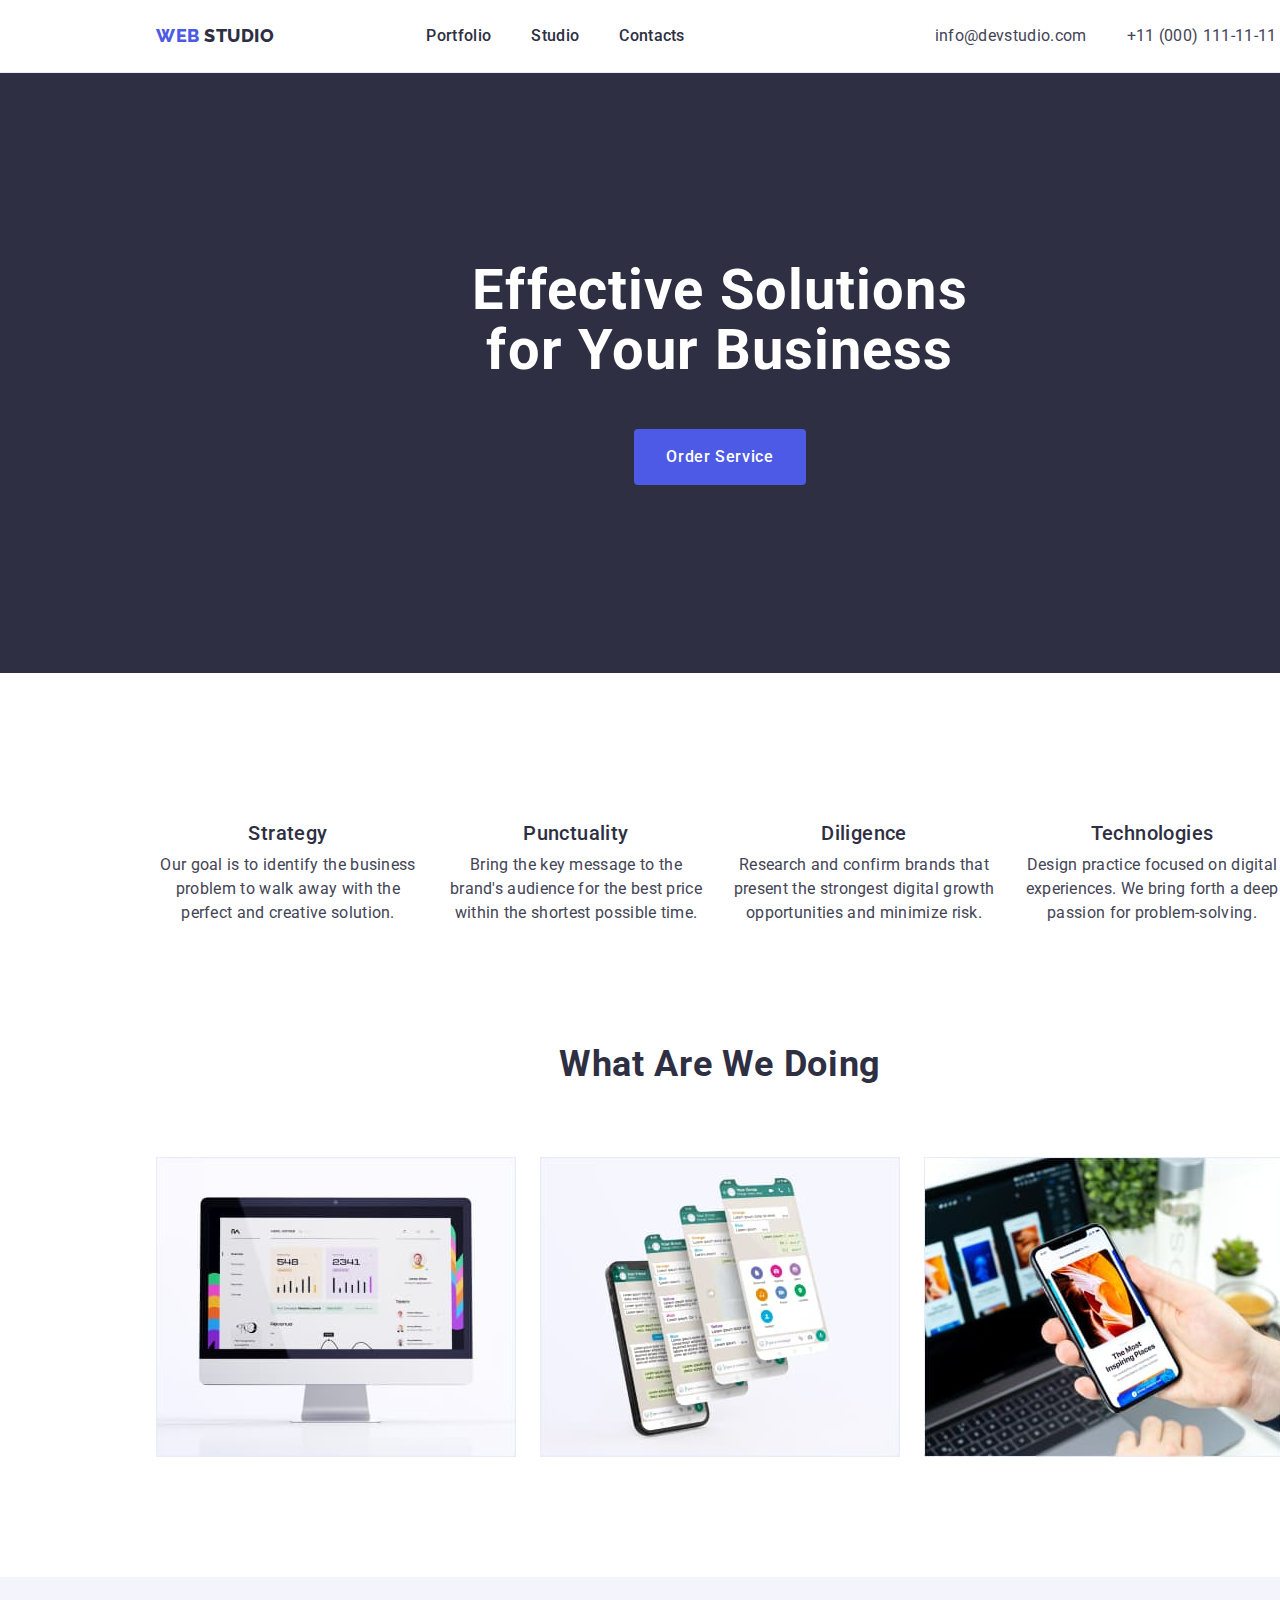
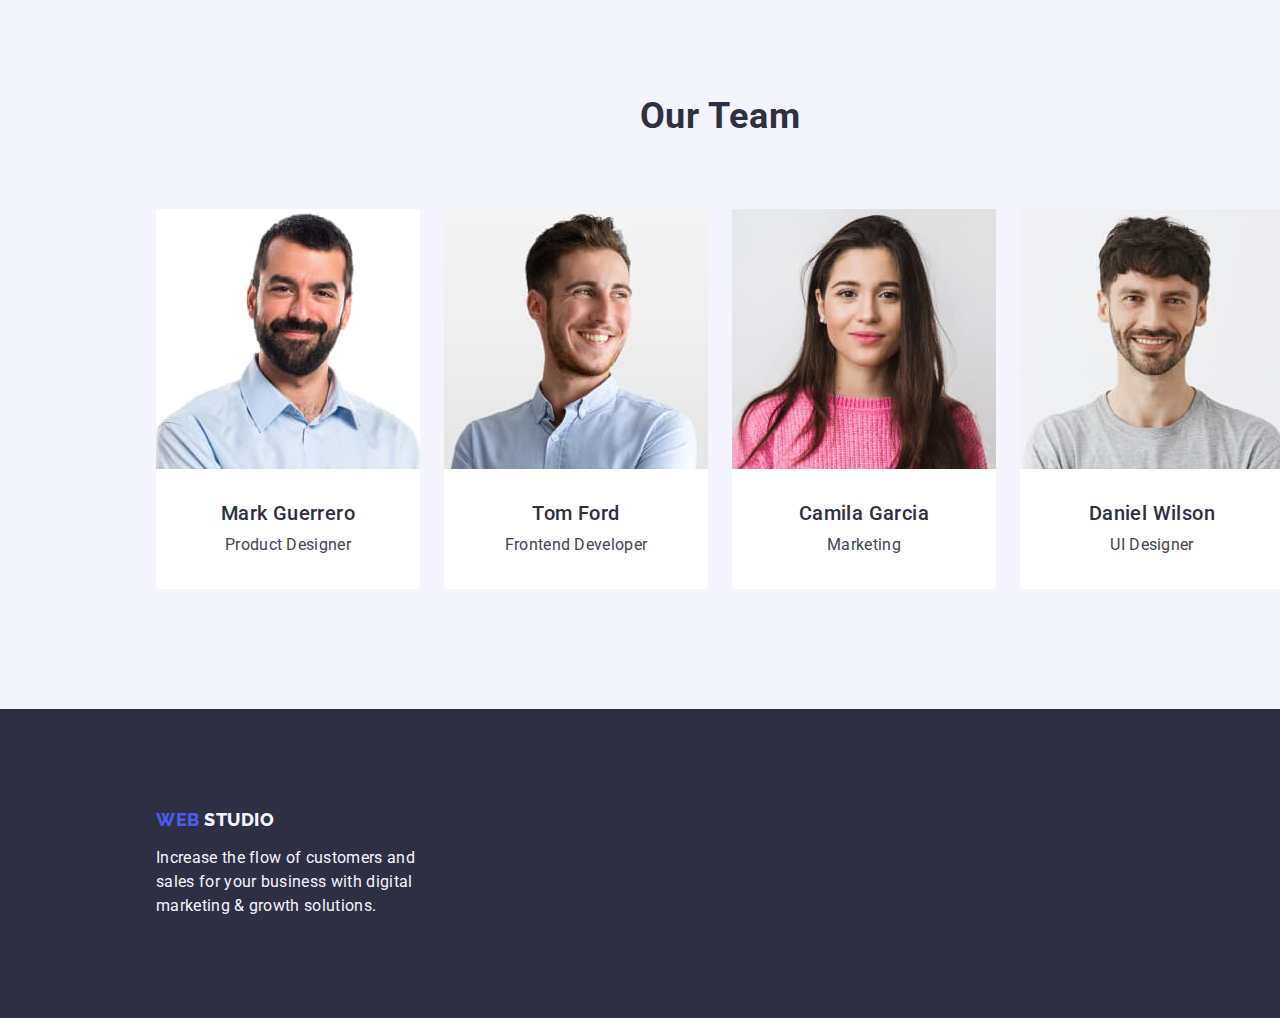
==== commit 17060eec: "Sum 6" ====
--- a/index.html
+++ b/index.html
@@ -54,18 +54,15 @@
     <main>
       <section class="section-color">
         <div class="container">
-          <div class="section-color-text">
-            <h1 class="hhh-van">Effective Solutions for Your Business</h1>
-          </div>
-          <div class="div-button">
-            <button class="button-van" type="button">Order Service</button>
-          </div>
+          <h1 class="hhh-van">Effective Solutions for Your Business</h1>
+
+          <button class="button-van" type="button">Order Service</button>
         </div>
       </section>
 
       <section class="section-tu">
         <div class="container">
-          <div><h2>WebStudio 8886</h2></div>
+          <h2 class="webstudio">WebStudio 8886</h2>
           <ul class="list list-van-van">
             <li class="list-van">
               <h3 class="hhh-tu">Strategy</h3>
@@ -88,7 +85,7 @@
                 growth opportunities and minimize risk.
               </p>
             </li>
-            <li>
+            <li class="list-van">
               <h3 class="hhh-tu">Technologies</h3>
               <p class="ppp-tu">
                 Design practice focused on digital experiences. We bring forth a
@@ -101,93 +98,91 @@
 
       <section class="section-fru">
         <div class="container">
-          <div><h2 class="hhh-fri">What are we doing</h2></div>
-          <div class="div-fru">
-            <ul class="list div-section-fru">
-              <li>
-                <img
-                  src="./images/img1.jpg"
-                  alt="Monitor"
-                  width="360"
-                  height="300"
-                />
-              </li>
-              <li>
-                <img
-                  src="./images/Rectangle71.jpg"
-                  alt="Smartphone"
-                  width="360"
-                  height="300"
-                />
-              </li>
-              <li>
-                <img
-                  src="./images/img3.jpg"
-                  alt="Monitor and Smartphone"
-                  width="360"
-                  height="300"
-                />
-              </li>
-            </ul>
-          </div>
+          <h2 class="hhh-fri">What are we doing</h2>
+
+          <ul class="list div-section-fru">
+            <li class="div-sction">
+              <img
+                src="./images/img1.jpg"
+                alt="Monitor"
+                width="360"
+                height="300"
+              />
+            </li>
+            <li class="div-sction">
+              <img
+                src="./images/Rectangle71.jpg"
+                alt="Smartphone"
+                width="360"
+                height="300"
+              />
+            </li>
+            <li class="div-sction">
+              <img
+                src="./images/img3.jpg"
+                alt="Monitor and Smartphone"
+                width="360"
+                height="300"
+              />
+            </li>
+          </ul>
         </div>
       </section>
 
       <section class="section-fo">
         <div class="container">
-          <div class="div-text"><h2 class="hhh-fri">Our Team</h2></div>
-          <div>
-            <ul class="list div-fo">
-              <li class="foto-color">
-                <img
-                  src="./images/img.jpg"
-                  alt="Mark Guerrero"
-                  width="264"
-                  height="260"
-                />
-                <div class="foto">
-                  <h3 class="hhh-tu">Mark Guerrero</h3>
-                  <p class="ppp-tu">Product Designer</p>
-                </div>
-              </li>
-              <li class="foto-color">
-                <img
-                  src="./images/img(1).jpg"
-                  alt="Tom Ford"
-                  width="264"
-                  height="260"
-                />
-                <div class="foto">
-                  <h3 class="hhh-tu">Tom Ford</h3>
-                  <p class="ppp-tu">Frontend Developer</p>
-                </div>
-              </li>
-              <li class="foto-color">
-                <img
-                  src="./images/img(2).jpg"
-                  alt="Camila Garcia"
-                  width="264"
-                  height="260"
-                />
-                <div class="foto">
-                  <h3 class="hhh-tu">Camila Garcia</h3>
-                  <p class="ppp-tu">Marketing</p>
-                </div>
-              </li>
-              <li class="foto-color">
-                <img
-                  src="./images/img(3).jpg"
-                  alt="Daniel Wilson"
-                  width="264"
-                  height="260"
-                />
-                <div class="foto">
-                  <h3 class="hhh-tu">Daniel Wilson</h3>
-                  <p class="ppp-tu">UI Designer</p>
-                </div>
-              </li>
-            </ul>
-          </div>
+          <h2 class="hhh-fri">Our Team</h2>
+
+          <ul class="list div-fo">
+            <li class="foto-color">
+              <img
+                src="./images/img.jpg"
+                alt="Mark Guerrero"
+                width="264"
+                height="260"
+              />
+              <div class="foto">
+                <h3 class="hhh-tu">Mark Guerrero</h3>
+                <p class="ppp-tu">Product Designer</p>
+              </div>
+            </li>
+            <li class="foto-color">
+              <img
+                src="./images/img(1).jpg"
+                alt="Tom Ford"
+                width="264"
+                height="260"
+              />
+              <div class="foto">
+                <h3 class="hhh-tu">Tom Ford</h3>
+                <p class="ppp-tu">Frontend Developer</p>
+              </div>
+            </li>
+            <li class="foto-color">
+              <img
+                src="./images/img(2).jpg"
+                alt="Camila Garcia"
+                width="264"
+                height="260"
+              />
+              <div class="foto">
+                <h3 class="hhh-tu">Camila Garcia</h3>
+                <p class="ppp-tu">Marketing</p>
+              </div>
+            </li>
+            <li class="foto-color">
+              <img
+                src="./images/img(3).jpg"
+                alt="Daniel Wilson"
+                width="264"
+                height="260"
+              />
+              <div class="foto">
+                <h3 class="hhh-tu">Daniel Wilson</h3>
+                <p class="ppp-tu">UI Designer</p>
+              </div>
+            </li>
+          </ul>
         </div>
       </section>
     </main>
@@ -197,12 +192,11 @@
         <a class="link footer-logo" href=""
           >Web <span class="footer-span">Studio</span></a
         >
-        <div class="div-footer-text">
-          <p class="footer-text">
-            Increase the flow of customers and sales for your business with
-            digital marketing & growth solutions.
-          </p>
-        </div>
+
+        <p class="footer-text">
+          Increase the flow of customers and sales for your business with
+          digital marketing & growth solutions.
+        </p>
       </div>
     </footer>
   </body>
--- a/css/styles.css
+++ b/css/styles.css
@@ -9,11 +9,11 @@
 
 .list-van-van {
 display: flex;
-    justify-content: space-between;
-}
-
-.list-van:not(:last-child) {
-    margin-right: 24px;
+gap: 24px;
+}
+
+.list-van {
+    width: calc((100% - 72px) / 4);
 }
 
 .link {
@@ -76,6 +76,7 @@
 .page-nav {
     display: flex;
     align-items: center;
+    padding: 24px 0;
      
 }
 
@@ -88,17 +89,12 @@
     background: var(--navyblue, #2E2F42);
     width: 1440px;
     height: 600px;
-    padding-top: 188px;
-}
-
-.section-color-text {
-    width: 496px;
-    margin-left: auto;
-    margin-right: auto;
-
-}
+    padding: 188px 0;
+}
+
 
 .section-fru {
+    padding-bottom: 120px;
     width: 1440px;
 }
 
@@ -108,14 +104,20 @@
     padding-bottom: 120px;
 }
 
+.webstudio {
+    visibility: hidden;
+}
+
 .div-section-fru {
     display: flex;
-    justify-content: space-between;
-}
-
-.div-fru {
-    padding-bottom: 120px;
-}
+    gap: 24px;
+}
+
+.div-sction {
+    width:calc(100% -48px)/3;
+}
+
+
 
 .hhh-van {
     color: var(--white, #FFF);
@@ -127,6 +129,8 @@
         font-weight: 700;
         line-height: 1.07;
         letter-spacing: 1.12px;
+        max-width: 496px;
+        margin: 0 auto;
 }
 
 .div-button {
@@ -139,9 +143,13 @@
 .button-van {
 color: var(--white, #FFF);
     background: var(--iris, #4D5AE5);
-    width: 173px;
-    height: 59.2px;
     padding: 16px 32px;
+    display: block;
+    min-width: 169px;
+    height: 56px;
+    border: none;
+    border-radius: 4px;
+    margin: 48px auto;
    
 
     /* Button Text */
@@ -161,7 +169,7 @@
 
 .div-fo {
     display: flex;
-    justify-content: space-between;
+    gap: 24px;
 }
 
 .div-text {
@@ -174,6 +182,7 @@
 .hhh-tu {
 color: var(--navyblue, #2E2F42);
 text-align: center;
+margin-bottom: 8px;
 
     /* Header 3 */
     font-size: 20px;
@@ -217,6 +226,9 @@
 
 .foto-color {
         background: var(--white, #FFF);
+        width:calc((100% - 72px) / 4);
+        border-radius: 0px 0px 4px 4px;
+
 }
 
 .logo {
@@ -250,7 +262,6 @@
     font-weight: 500;
     line-height: 1.5;
     letter-spacing: 0.32px;
-    padding: 24px 0;
     
 }
 
@@ -314,6 +325,9 @@
 
 .modal-btn {
 color: var(--white, #4d5ae5);
+padding: 12px 24px;
+border: 1px solid #e7e9fc;
+border-radius: 4px;
 
     /* Button Text */
     font-family: Roboto, sans-serif;
@@ -334,6 +348,7 @@
         font-weight: 500;
         line-height: 1.2;
         letter-spacing: 0.4px;
+        margin-bottom: 8px;
 }
 
 .abcdef {
@@ -354,6 +369,8 @@
 }
 
 .footer-logo {
+    display: inline-block;
+    margin-bottom: 16px;
     color: var(--iris, #4D5AE5);
         font-size: 18px;
         font-family: Raleway, sans-serif;
@@ -379,11 +396,11 @@
 }
 
 .foto {
-    margin-top: 32px;
-    margin-bottom: 32px;
+    padding: 32px 16px;
 }
 
 .footer-text {
+    max-width: 264px;
     color: var(--cloud, #F4F4FD);
     
         /* Body */
@@ -397,6 +414,7 @@
 .modal-btn:focus {
     color: #FFFFFF;
     background-color: #404BBF;
+    border: 1px solid transparent
     
 }
 
@@ -411,18 +429,19 @@
 }
 
 .section-foto {
-    width: 1440px;
-    padding-top: 168px;
+    padding-top: 96px;
+    padding-bottom: 120px;
 }
 
 .button-list {
     display: flex;
     justify-content: center;
-}
-
-.button-list-mobal:not(:last-child) {
-    margin-right: 24px;
-}
+    gap: 24px;
+    margin-bottom: 72px;
+    
+}
+
+.button-list-mobal
 
 .van {
     width: 69px;
@@ -465,7 +484,8 @@
 .foto-foto {
     display: flex;
     flex-wrap: wrap;
-    gap: 24px;
+    column-gap: 24px;
+    row-gap: 48px;
 }
 
 .list-foto:nth-child(n+7) {
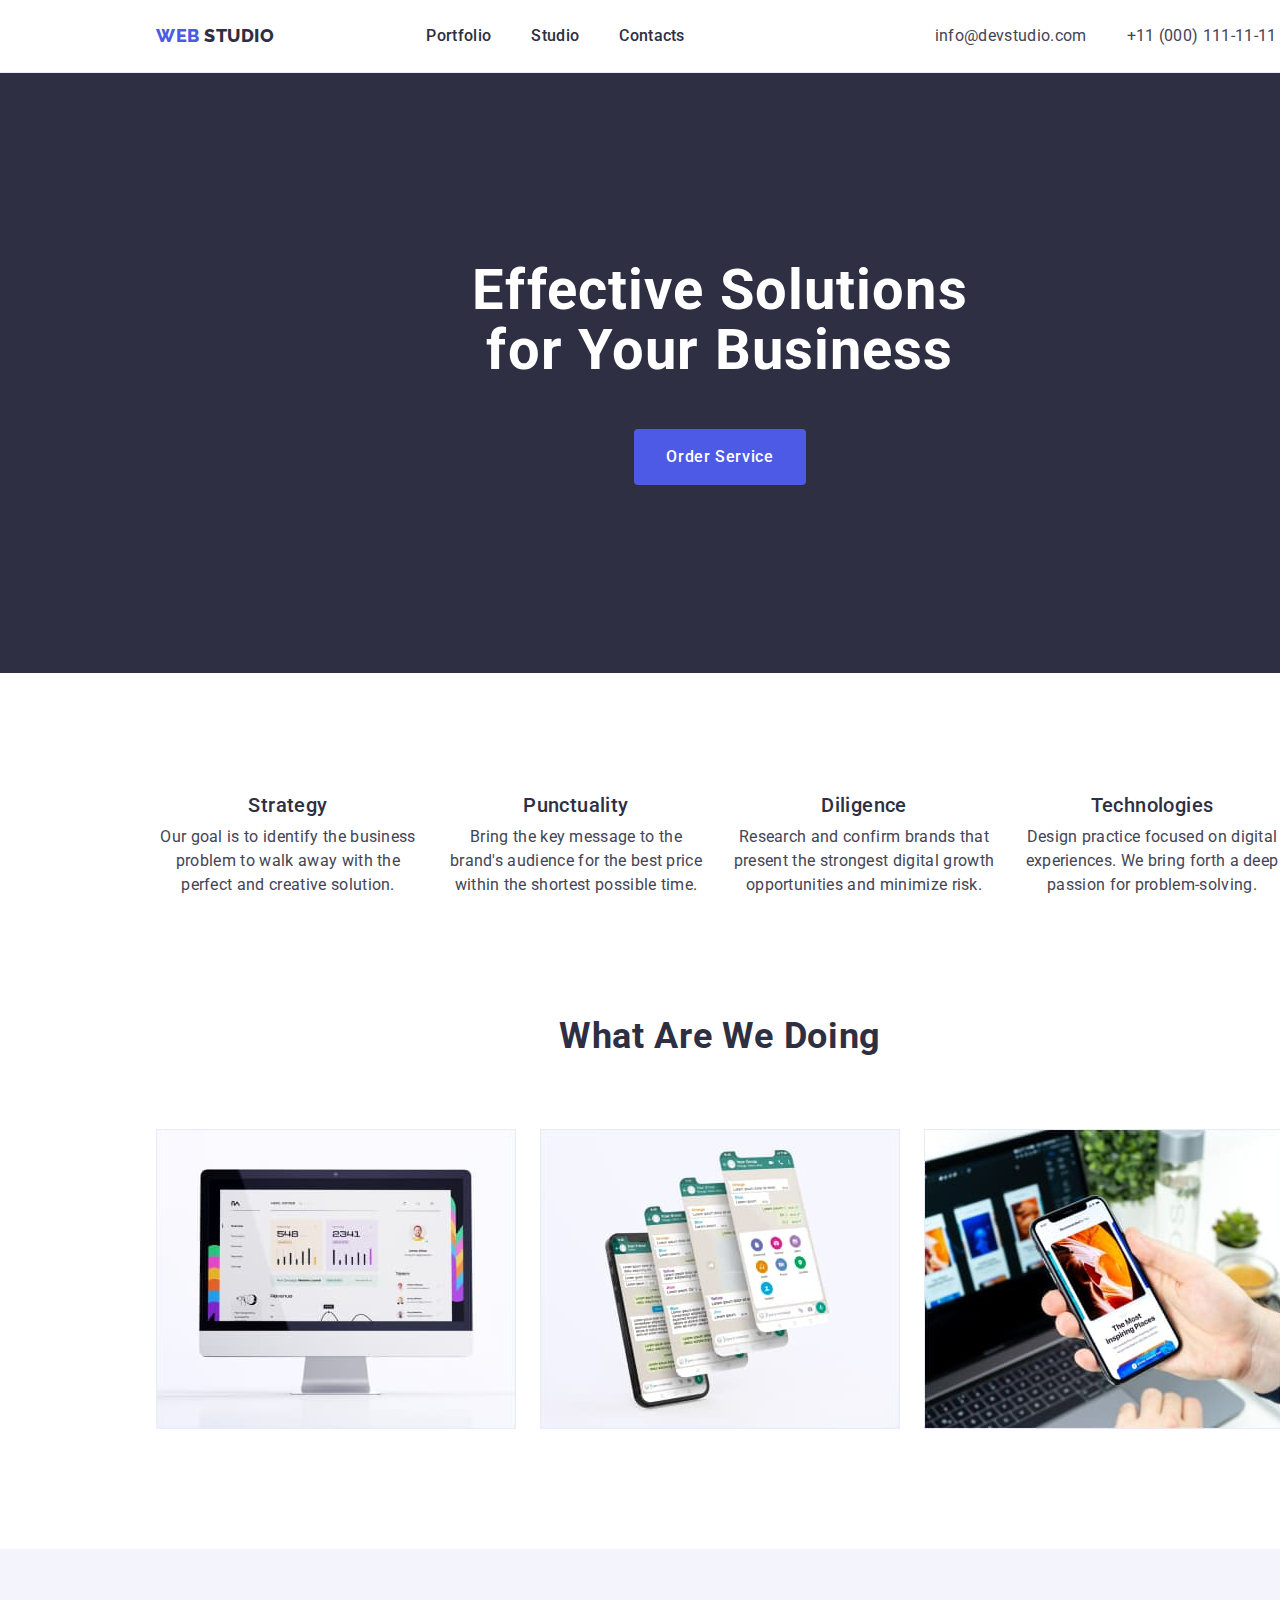
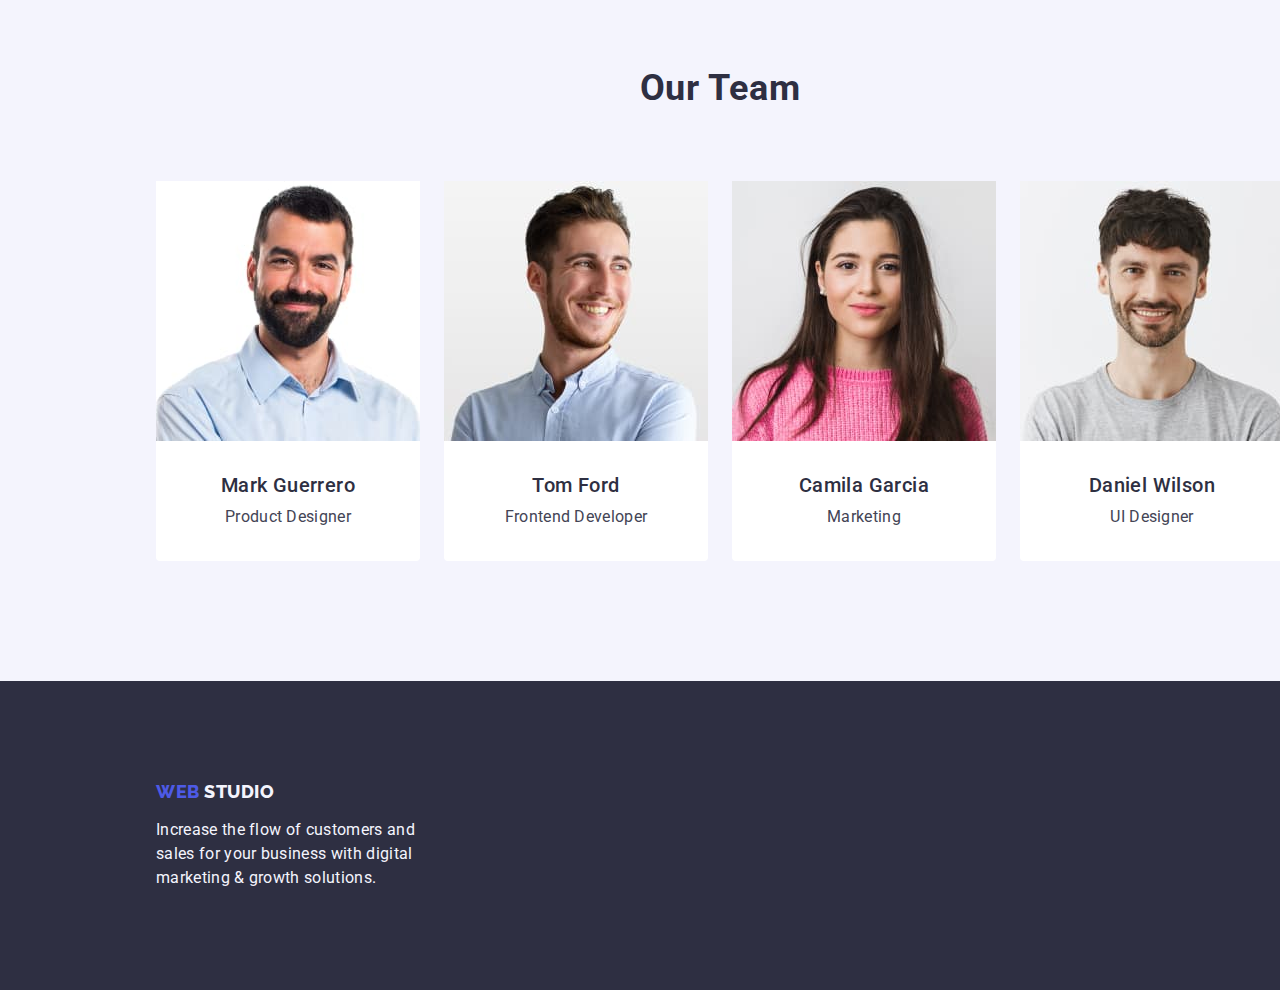
==== commit 2ca62f70: "Sum 9" ====
--- a/index.html
+++ b/index.html
@@ -62,7 +62,7 @@
 
       <section class="section-tu">
         <div class="container">
-          <h2 class="webstudio">WebStudio 8886</h2>
+          <h2 class="visually-hidden">WebStudio 8886</h2>
           <ul class="list list-van-van">
             <li class="list-van">
               <h3 class="hhh-tu">Strategy</h3>
--- a/css/styles.css
+++ b/css/styles.css
@@ -53,6 +53,21 @@
 
 }
 
+.visually-hidden {
+    position: absolute;
+    width: 1px;
+    height: 1px;
+    margin: -1px;
+    border: 0;
+    padding: 0;
+
+    white-space: nowrap;
+    clip-path: inset(100%);
+    clip: rect(0 0 0 0);
+    overflow: hidden;
+} 
+
+
 .container-header {
     display: flex;
 }
@@ -76,7 +91,6 @@
 .page-nav {
     display: flex;
     align-items: center;
-    padding: 24px 0;
      
 }
 
@@ -254,6 +268,7 @@
 }
 
 .menu-item {
+    padding: 24px 0;
 color: var(--navyblue, #2E2F42);
 
     /* Body Medium */
